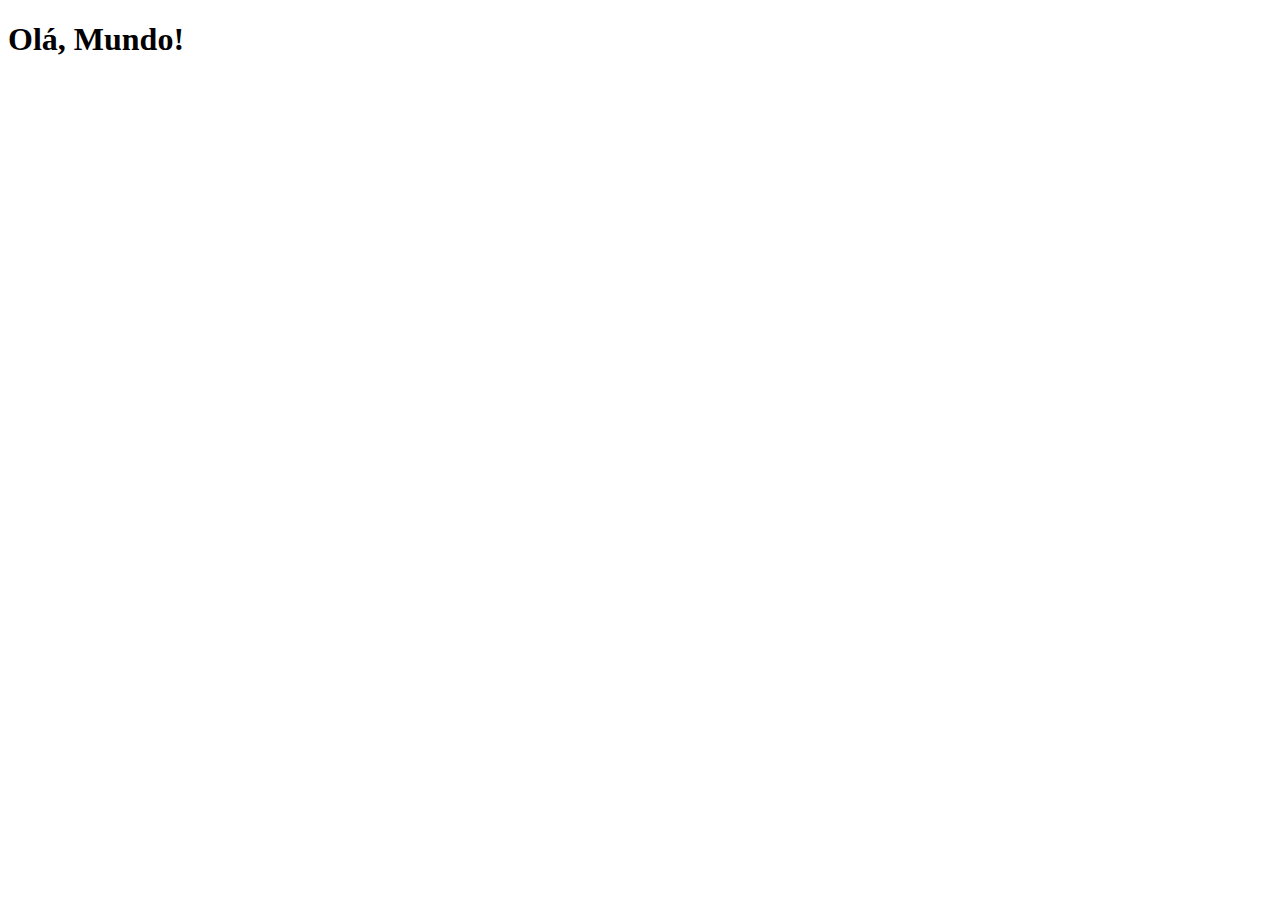
==== index.html @ ea154df7 "Criei a página principal" ====
<!DOCTYPE html>
<html lang="pt-br">
<head>
    <meta charset="UTF-8">
    <meta http-equiv="X-UA-Compatible" content="IE=edge">
    <meta name="viewport" content="width=device-width, initial-scale=1.0">
    <link rel="shortcut icon" href="favicon.ico" type="image/x-icon">
    <title>Projeto Redes Sociais</title>
</head>
<body>
    <h1>Olá, Mundo!</h1>
</body>
</html>
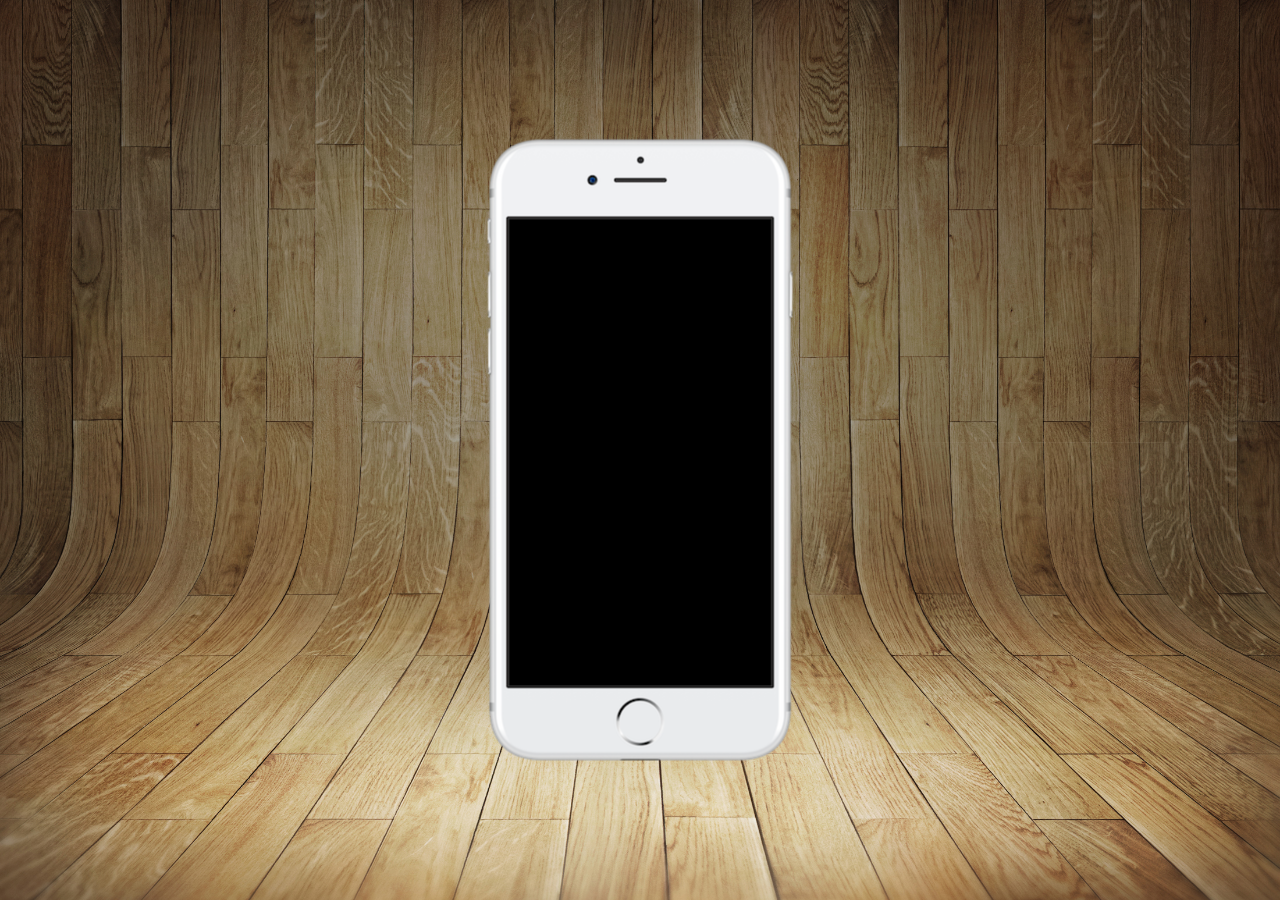
==== commit 4961876d: "Desenvolvendo o CSS" ====
--- a/index.html
+++ b/index.html
@@ -5,9 +5,17 @@
     <meta http-equiv="X-UA-Compatible" content="IE=edge">
     <meta name="viewport" content="width=device-width, initial-scale=1.0">
     <link rel="shortcut icon" href="favicon.ico" type="image/x-icon">
+    <link rel="stylesheet" href="estilos/style.css">
     <title>Projeto Redes Sociais</title>
 </head>
 <body>
-    <h1>Olá, Mundo!</h1>
+    <main>
+        <section id="telefone">
+
+        </section>
+        <section id="redes-sociais">
+
+        </section>
+    </main>
 </body>
 </html>--- a/estilos/style.css
+++ b/estilos/style.css
@@ -0,0 +1,34 @@
+@charset "UTF-8";
+
+*{
+    margin: 0px;
+    padding: 0px;
+    font-family: Arial, Helvetica, sans-serif;
+}
+
+html, body {
+    height: 100vh;
+    width: 100vw;
+    background-color: black;
+    background: url('../imagens/fundo-madeira.jpg') no-repeat top center;
+    background-size: cover;
+    background-attachment: fixed;
+}
+
+main {
+    position: relative;
+    height: 100vh;
+}
+
+section#telefone{
+    position: absolute;
+    top: 50%;
+    left: 50%;
+    transform: translate(-50%, -50%);
+
+    height: 627px;
+    width: 311px;
+    background: url('../imagens/frame-iphone.png') no-repeat;
+
+
+}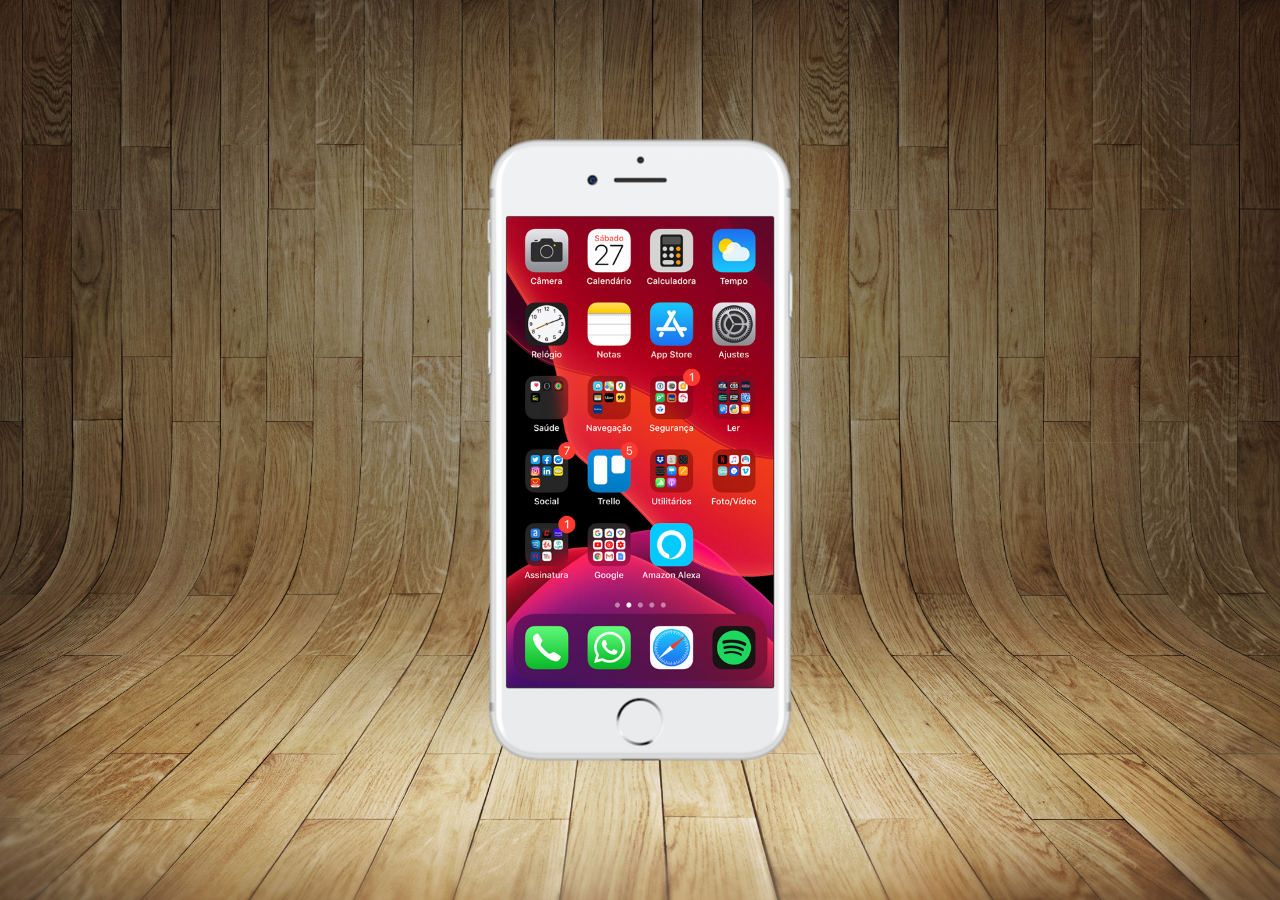
==== commit a65f9d27: "Criei a tela home" ====
--- a/index.html
+++ b/index.html
@@ -11,7 +11,7 @@
 <body>
     <main>
         <section id="telefone">
-
+            <iframe src="home.html" name="tela" id="tela" frameborder="0"></iframe>
         </section>
         <section id="redes-sociais">
 
--- a/estilos/style.css
+++ b/estilos/style.css
@@ -29,6 +29,12 @@
     height: 627px;
     width: 311px;
     background: url('../imagens/frame-iphone.png') no-repeat;
+}
 
-
+iframe#tela {
+    position: relative;
+    top: 80px;
+    left: 22px;
+    width: 267px;
+    height: 471px;
 }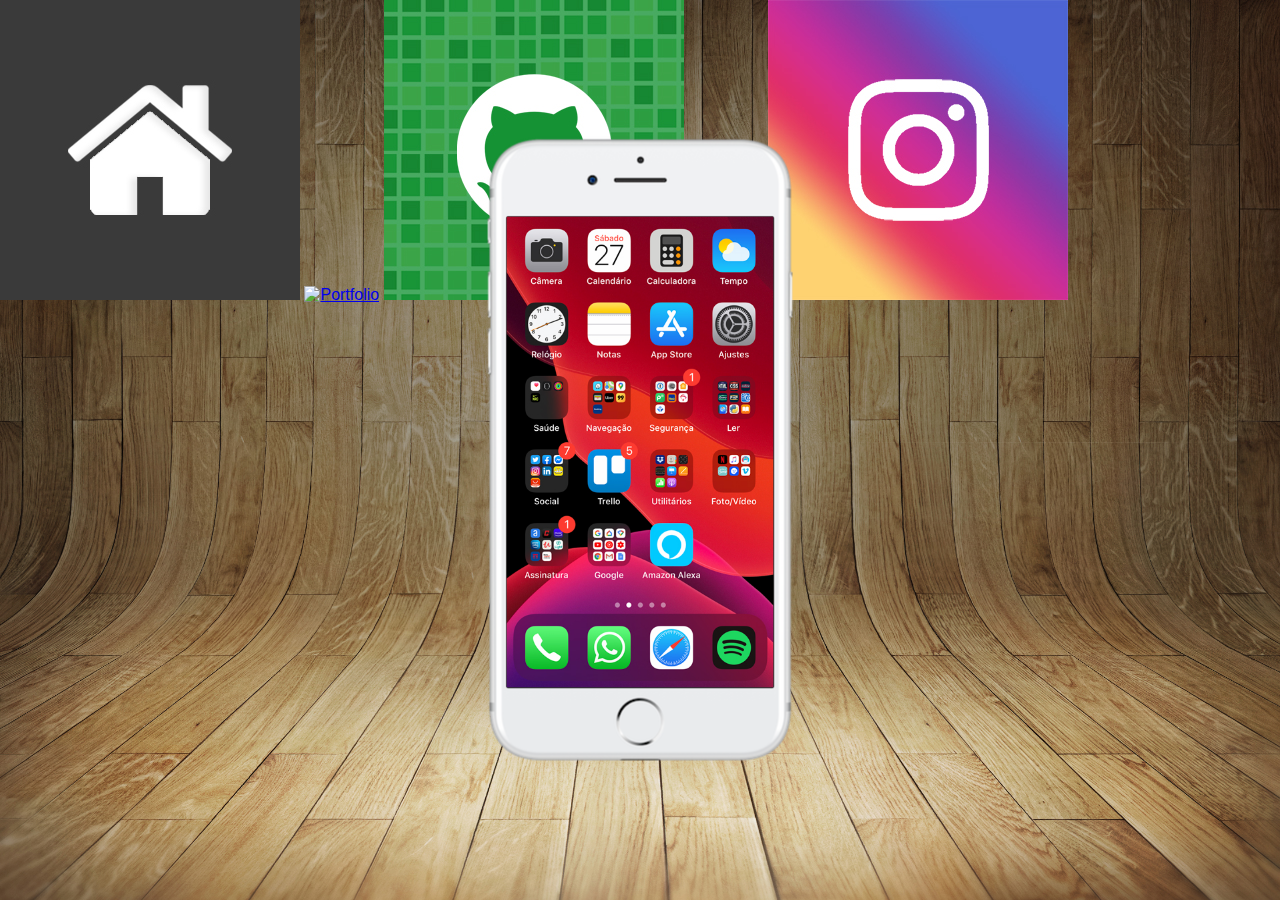
==== commit ed211e82: "att index" ====
--- a/index.html
+++ b/index.html
@@ -11,9 +11,14 @@
 <body>
     <main>
         <section id="telefone">
-            <iframe src="home.html" name="tela" id="tela" frameborder="0"></iframe>
+            <iframe src="home.html" name="tela" id="tela" frameborder="0">Seu navegador não é compatível.</iframe>
         </section>
         <section id="redes-sociais">
+            <a href="#" target="tela"><img src="imagens/logo-home.jpg" alt="Home"></a>
+            <a href="#" target="tela"><img src="" alt="Portfolio"></a>
+            <a href="#" target="tela"><img src="imagens/logo-github.jpg" alt="GitHub"></a>
+            <a href="#" target="tela"><img src="" alt="Linkedin"></a>
+            <a href="#" target="tela"><img src="imagens/logo-instagram.jpg" alt="Instagram"></a>
 
         </section>
     </main>
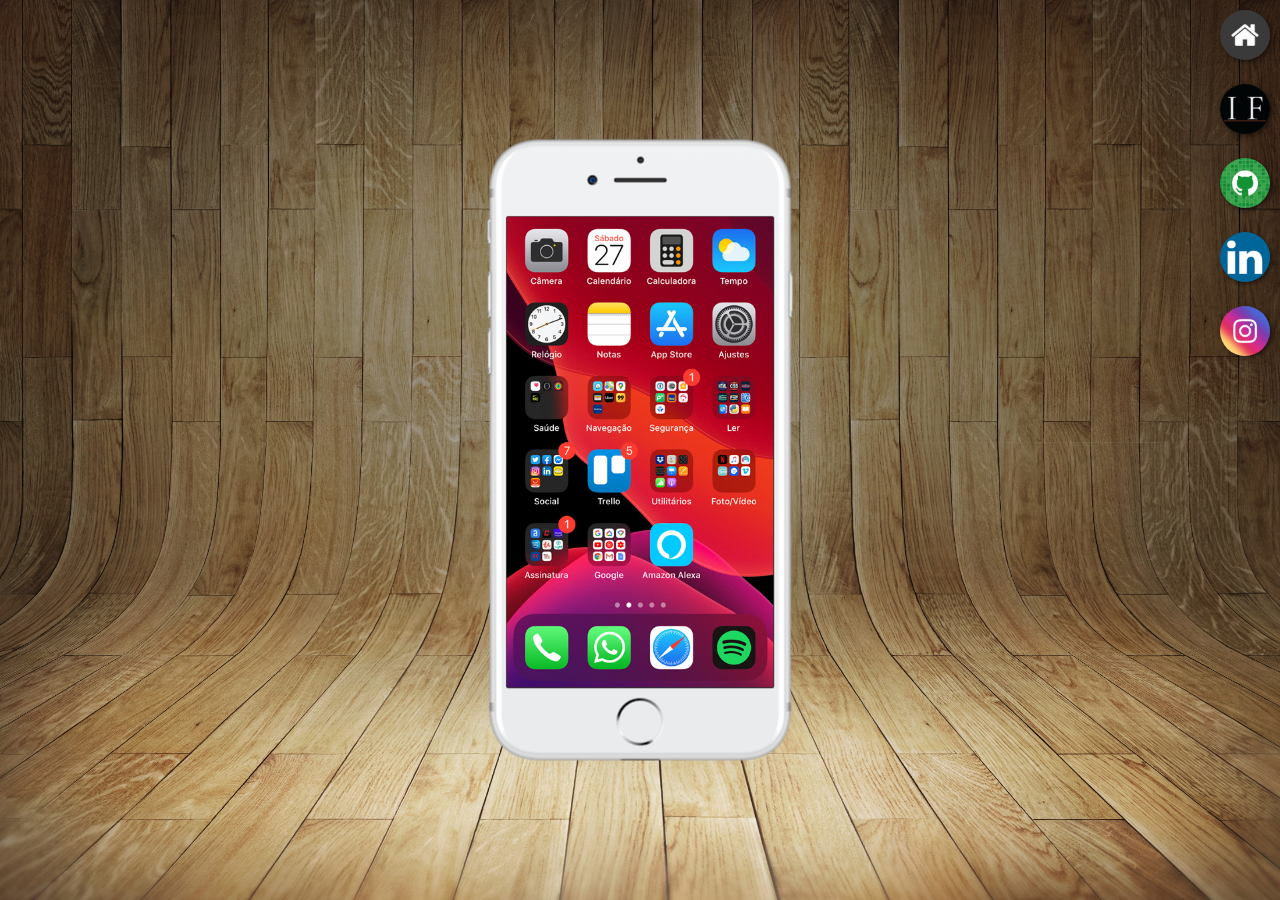
==== commit f8b19f28: "Criei os botões e atualização do CSS" ====
--- a/index.html
+++ b/index.html
@@ -14,11 +14,11 @@
             <iframe src="home.html" name="tela" id="tela" frameborder="0">Seu navegador não é compatível.</iframe>
         </section>
         <section id="redes-sociais">
-            <a href="#" target="tela"><img src="imagens/logo-home.jpg" alt="Home"></a>
-            <a href="#" target="tela"><img src="" alt="Portfolio"></a>
-            <a href="#" target="tela"><img src="imagens/logo-github.jpg" alt="GitHub"></a>
-            <a href="#" target="tela"><img src="" alt="Linkedin"></a>
-            <a href="#" target="tela"><img src="imagens/logo-instagram.jpg" alt="Instagram"></a>
+            <a href="#" target="tela"><img src="imagens/logo-home.jpg" alt="Home"></a><br>
+            <a href="#" target="tela"><img src="imagens/logo-ives.jpg" alt="Portfolio"></a><br>
+            <a href="#" target="tela"><img src="imagens/logo-github.jpg" alt="GitHub"></a><br>
+            <a href="#" target="tela"><img src="imagens/logo-linkedin.jpg" alt="Linkedin"></a><br>
+            <a href="#" target="tela"><img src="imagens/logo-instagram.jpg" alt="Instagram"></a><br>
 
         </section>
     </main>
--- a/estilos/style.css
+++ b/estilos/style.css
@@ -37,4 +37,23 @@
     left: 22px;
     width: 267px;
     height: 471px;
+}
+
+section#redes-sociais {
+    text-align: right;
+}
+
+section#redes-sociais img {
+    width: 50px;
+    margin: 10px;
+    border-radius: 50%;
+    box-shadow: 2px 2px 5px rgba(0, 0, 0, 0.542);
+    box-sizing: border-box; /*Para por a borda dentro do box*/
+}
+
+section#redes-sociais img:hover {
+    border: 2px solid rgba(255, 255, 255, 0.492);
+    transform: translate(-3px, -3px);
+    box-shadow: 5px 5px 10px rgba(0, 0, 0, 0.667);
+    transition: transform .3s, border .6s;
 }